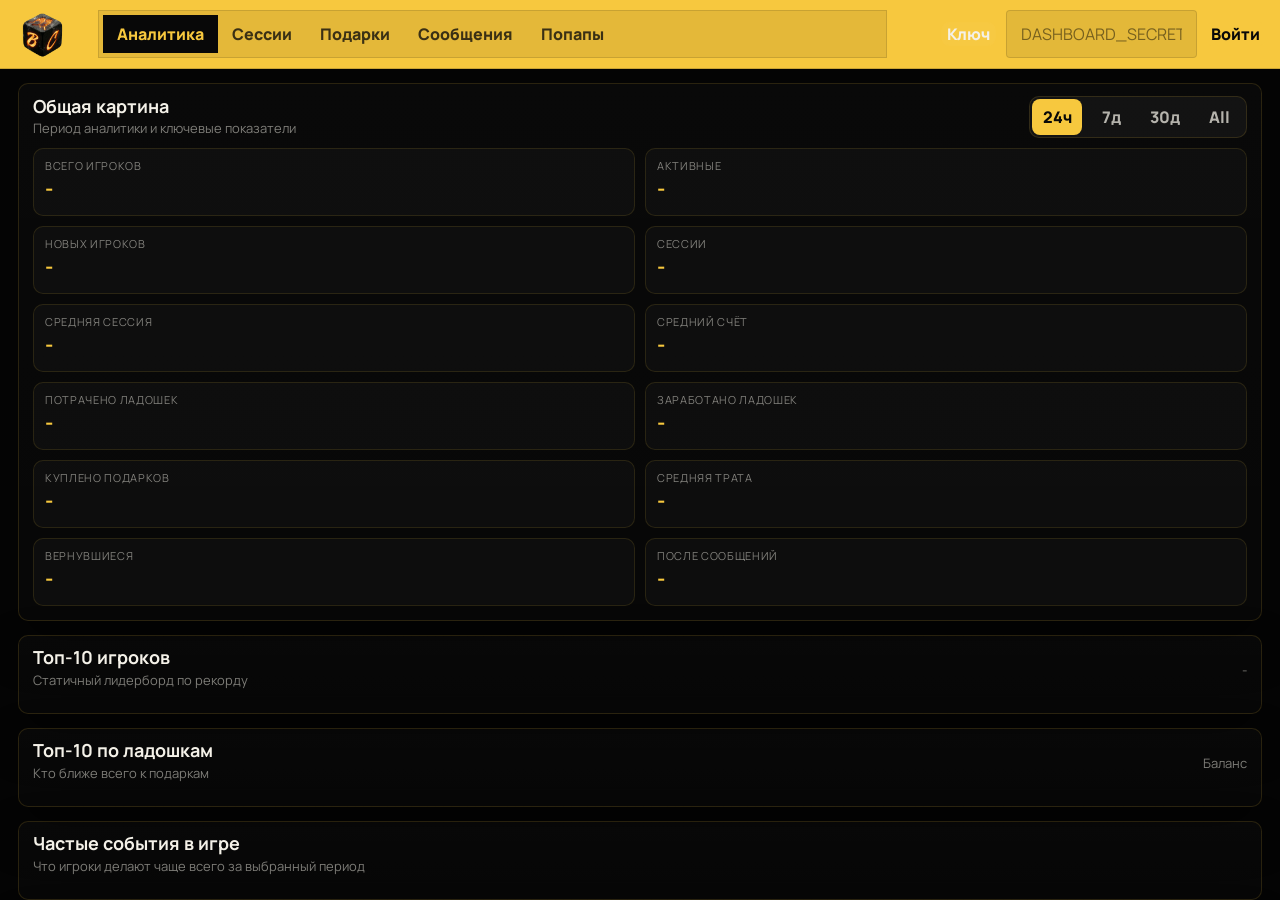
==== dashboard.html @ a7dade4a "Fix dashboard analytics counts and add scheduled broadcasts" ====
<!doctype html>
<html lang="ru">
  <head>
    <meta charset="UTF-8" />
    <meta name="viewport" content="width=device-width, initial-scale=1.0" />
    <title>Все Свои: Dashboard</title>
    <link rel="preconnect" href="https://fonts.googleapis.com" />
    <link rel="preconnect" href="https://fonts.gstatic.com" crossorigin />
    <link
      href="https://fonts.googleapis.com/css2?family=Cinzel:wght@600;700&family=Manrope:wght@500;700;800&display=swap"
      rel="stylesheet"
    />
    <link rel="stylesheet" href="./dashboard.css" />
  </head>
  <body>
    <main class="dashboard-shell">
      <header class="dashboard-header">
        <div class="dashboard-brand">
          <img src="./assets/logovs3inrowweb.png" alt="Все Свои: 3 в ряд" class="dashboard-brand-logo" />
        </div>

        <nav class="dashboard-tabs" aria-label="Вкладки дэшборда">
          <button id="tab-analytics" class="dashboard-tab is-active" type="button">Аналитика</button>
          <button id="tab-sessions" class="dashboard-tab" type="button">Сессии</button>
          <button id="tab-gifts" class="dashboard-tab" type="button">Подарки</button>
          <button id="tab-messages" class="dashboard-tab" type="button">Сообщения</button>
          <button id="tab-promos" class="dashboard-tab" type="button">Попапы</button>
        </nav>

        <div class="dashboard-header-tools">
          <span id="dashboard-loading" class="dashboard-loading" aria-hidden="true"></span>
          <p id="dashboard-status" class="dashboard-status" aria-live="polite"></p>
          <div id="auth-panel" class="auth-panel is-collapsed">
            <button id="toggle-secret" class="dashboard-ghost-btn dashboard-secret-toggle" type="button">Ключ</button>
            <div class="auth-row">
              <input id="dashboard-secret" type="password" placeholder="DASHBOARD_SECRET" />
              <button id="connect-dashboard" type="button">Войти</button>
            </div>
          </div>
        </div>
      </header>

      <section id="analytics-panel" class="dashboard-panel is-active">
        <div class="analytics-top-grid">
          <article class="panel-card analytics-overview-card">
            <div class="panel-head panel-head-stack">
              <div>
                <h2>Общая картина</h2>
                <span class="panel-note">Период аналитики и ключевые показатели</span>
              </div>
              <div class="period-switch" role="tablist" aria-label="Период аналитики">
                <button class="period-btn is-active" type="button" data-period="24h">24ч</button>
                <button class="period-btn" type="button" data-period="7d">7д</button>
                <button class="period-btn" type="button" data-period="30d">30д</button>
                <button class="period-btn" type="button" data-period="all">All</button>
              </div>
            </div>
            <section class="metrics-grid metrics-grid-compact">
              <article class="metric-card"><span class="metric-label">Всего игроков</span><strong id="metric-total-players" class="metric-value">-</strong></article>
              <article class="metric-card"><span class="metric-label">Активные</span><strong id="metric-active-players" class="metric-value">-</strong></article>
              <article class="metric-card"><span class="metric-label">Новых игроков</span><strong id="metric-new-players" class="metric-value">-</strong></article>
              <article class="metric-card"><span class="metric-label">Сессии</span><strong id="metric-sessions" class="metric-value">-</strong></article>
              <article class="metric-card"><span class="metric-label">Средняя сессия</span><strong id="metric-avg-duration" class="metric-value">-</strong></article>
              <article class="metric-card"><span class="metric-label">Средний счёт</span><strong id="metric-avg-score" class="metric-value">-</strong></article>
              <article class="metric-card"><span class="metric-label">Потрачено ладошек</span><strong id="metric-claps-spent" class="metric-value">-</strong></article>
              <article class="metric-card"><span class="metric-label">Заработано ладошек</span><strong id="metric-claps-earned" class="metric-value">-</strong></article>
              <article class="metric-card"><span class="metric-label">Куплено подарков</span><strong id="metric-gifts-purchased" class="metric-value">-</strong></article>
              <article class="metric-card"><span class="metric-label">Средняя трата</span><strong id="metric-avg-spend" class="metric-value">-</strong></article>
              <article class="metric-card"><span class="metric-label">Вернувшиеся</span><strong id="metric-returning-players" class="metric-value">-</strong></article>
              <article class="metric-card"><span class="metric-label">После сообщений</span><strong id="metric-message-retention" class="metric-value">-</strong></article>
            </section>
          </article>

          <article class="panel-card analytics-top-players-card">
            <div class="panel-head panel-head-stack">
              <div>
                <h2>Топ-10 игроков</h2>
                <span class="panel-note">Статичный лидерборд по рекорду</span>
              </div>
              <span id="dashboard-updated-at" class="panel-note">-</span>
            </div>
            <div id="top-players-list" class="rank-list"></div>
          </article>

          <article class="panel-card analytics-top-claps-card">
            <div class="panel-head panel-head-stack">
              <div>
                <h2>Топ-10 по ладошкам</h2>
                <span class="panel-note">Кто ближе всего к подаркам</span>
              </div>
              <span class="panel-note">Баланс</span>
            </div>
            <div id="top-claps-list" class="rank-list"></div>
          </article>
        </div>

        <div class="analytics-bottom-grid">
          <article class="panel-card frequent-events-card">
            <div class="panel-head">
              <div>
                <h2>Частые события в игре</h2>
                <span class="panel-note">Что игроки делают чаще всего за выбранный период</span>
              </div>
            </div>
            <div id="message-impact-list" class="events-mini-grid"></div>
          </article>

          <article class="panel-card behavior-card">
            <div class="panel-head">
              <div>
                <h2>Поведение игроков</h2>
                <span class="panel-note">Ключевые паттерны внутри выбранного периода</span>
              </div>
            </div>
            <section class="metrics-grid metrics-grid-compact">
              <article class="metric-card"><span class="metric-label">Пик входа</span><strong id="metric-peak-hour" class="metric-value">-</strong></article>
              <article class="metric-card"><span class="metric-label">Сессий на игрока</span><strong id="metric-sessions-per-player" class="metric-value">-</strong></article>
              <article class="metric-card"><span class="metric-label">Таймауты</span><strong id="metric-timeout-share" class="metric-value">-</strong></article>
              <article class="metric-card"><span class="metric-label">Выходы через меню</span><strong id="metric-menu-exit-share" class="metric-value">-</strong></article>
            </section>
          </article>
        </div>
      </section>

      <section id="sessions-panel" class="dashboard-panel">
        <article class="panel-card panel-card-tall">
          <div class="panel-head">
            <div>
              <h2>Все сессии</h2>
              <span class="panel-note">Полная история с прокруткой до самых ранних сессий</span>
            </div>
            <div class="sessions-toolbar">
              <input id="sessions-search" type="search" placeholder="Поиск по игроку или @нику" />
            </div>
          </div>
          <div class="table-wrap table-wrap-tall">
            <table class="dashboard-table sessions-table">
              <thead>
                <tr>
                  <th>Игрок</th>
                  <th>ID</th>
                  <th>Начало</th>
                  <th>Длительность</th>
                  <th>Счёт</th>
                  <th><button id="sessions-claps-toggle" class="table-head-toggle" type="button">Ладошки ↑</button></th>
                  <th>Ходы</th>
                  <th>Финиш</th>
                </tr>
              </thead>
              <tbody id="recent-sessions-body"></tbody>
            </table>
          </div>
        </article>
      </section>

      <section id="gifts-panel" class="dashboard-panel gifts-panel">
        <article class="panel-card panel-card-tall">
          <div class="panel-head">
            <div>
              <h2>Покупки подарков</h2>
              <span class="panel-note">Коды, даты покупки и статусы выдачи</span>
            </div>
          </div>
          <div class="gifts-toolbar">
            <input id="gift-search" type="search" placeholder="Поиск по игроку или коду" />
            <select id="gift-filter-item">
              <option value="">Все подарки</option>
              <option value="hookah">hookah</option>
              <option value="tea">tea</option>
              <option value="mundshtuk">mundshtuk</option>
              <option value="tshirt">tshirt</option>
            </select>
            <select id="gift-filter-status">
              <option value="">Все статусы</option>
              <option value="pending">Не выдан</option>
              <option value="issued">Выдан</option>
            </select>
          </div>
          <div class="table-wrap table-wrap-tall">
            <table class="dashboard-table">
              <thead>
                <tr>
                  <th>Игрок</th>
                  <th>Подарок</th>
                  <th>Код</th>
                  <th>Покупка</th>
                  <th>Статус</th>
                  <th></th>
                  <th></th>
                </tr>
              </thead>
              <tbody id="gift-purchases-body"></tbody>
            </table>
          </div>
        </article>
      </section>

      <section id="messages-panel" class="dashboard-panel messages-panel">
        <div class="messages-grid">
          <article class="panel-card">
            <div class="panel-head">
              <div>
                <h2>Отправка сообщения</h2>
                <span class="panel-note">Сообщение всем игрокам, у которых включены уведомления</span>
              </div>
            </div>
            <div class="messages-card-body">
              <div class="message-toolbar" aria-label="Форматирование текста">
                <button type="button" class="format-btn" data-format="bold"><strong>B</strong></button>
                <button type="button" class="format-btn" data-format="italic"><em>I</em></button>
                <button type="button" class="format-btn" data-format="underline"><span class="format-underline">U</span></button>
                <button type="button" class="format-btn" data-format="spoiler"><span class="format-spoiler">Скрытый</span></button>
                <button type="button" class="format-btn" data-format="quote">Цитата</button>
              </div>
              <label class="promo-field">
                <span>Текст сообщения</span>
                <textarea id="broadcast-text" rows="8" maxlength="1000" placeholder="Введите текст массового сообщения."></textarea>
              </label>
              <div class="message-bonus-grid">
                <label class="promo-field">
                  <span>Кол-во ладошек</span>
                  <input id="broadcast-bonus-claps" type="number" min="0" max="100000" step="1" placeholder="0" />
                </label>
                <label class="promo-field">
                  <span>На какое время</span>
                  <input id="broadcast-bonus-hours" type="number" min="0" max="720" step="1" placeholder="Часы" />
                </label>
              </div>
              <div class="message-schedule-toolbar">
                <button id="broadcast-schedule-toggle" type="button" class="dashboard-ghost-btn">Отправить отложенное сообщение</button>
              </div>
              <div id="broadcast-schedule-fields" class="message-schedule-grid is-hidden">
                <label class="promo-field">
                  <span>Дата и время отправки</span>
                  <input id="broadcast-scheduled-for" type="datetime-local" />
                </label>
                <label class="promo-field">
                  <span>Режим</span>
                  <input id="broadcast-scheduled-note" type="text" value="Сообщение уйдёт автоматически в указанное время" disabled />
                </label>
              </div>
              <div class="messages-actions">
                <button id="broadcast-dry-run" type="button" class="dashboard-ghost-btn">Проверить аудиторию</button>
                <button id="broadcast-send" type="button">Отправить всем</button>
                <button id="broadcast-schedule-send" type="button" class="dashboard-ghost-btn is-hidden">Запланировать</button>
              </div>
              <div id="broadcast-result" class="messages-result empty-state">Пока ничего не отправляли.</div>
            </div>
          </article>

          <article class="panel-card panel-card-tall">
            <div class="panel-head">
              <div>
                <h2>История сообщений</h2>
                <span class="panel-note">Доставка и возвраты после каждой рассылки</span>
              </div>
            </div>
            <div class="table-wrap table-wrap-tall">
              <table class="dashboard-table">
                <thead>
                  <tr>
                    <th>Дата</th>
                    <th>Сообщение</th>
                    <th>Статус</th>
                    <th>Отправлено</th>
                    <th>Ошибки</th>
                    <th>Вернулись</th>
                    <th>Retention</th>
                  </tr>
                </thead>
                <tbody id="broadcast-history-body"></tbody>
              </table>
            </div>
          </article>

          <article class="panel-card panel-card-tall">
            <div class="panel-head">
              <div>
                <h2>Входящие сообщения</h2>
                <span class="panel-note">Обратная связь игроков из приложения</span>
              </div>
            </div>
            <div class="table-wrap table-wrap-tall">
              <table class="dashboard-table">
                <thead>
                  <tr>
                    <th>Дата</th>
                    <th>Игрок</th>
                    <th>Сообщение</th>
                    <th></th>
                  </tr>
                </thead>
                <tbody id="feedback-history-body"></tbody>
              </table>
            </div>
          </article>
        </div>
      </section>

      <section id="promos-panel" class="dashboard-panel promos-panel">
        <div class="promo-subtabs">
          <button id="promo-subtab-editor" class="promo-subtab is-active" type="button">Редактор</button>
          <button id="promo-subtab-archive" class="promo-subtab" type="button">Архив и аналитика</button>
        </div>
        <section class="promo-grid">
          <article class="panel-card promo-editor-card">
            <div class="panel-head">
              <h2>Редактор попапа</h2>
              <span id="promo-editor-note" class="panel-note">Новый попап</span>
            </div>
            <div class="promo-editor-scroll">
              <div class="promo-form-grid">
                <label class="promo-field">
                  <span>Заголовок</span>
                  <input id="promo-title-input" type="text" maxlength="80" placeholder="Например: Ночной ивент в Своих" />
                </label>
                <label class="promo-field">
                  <span>Описание</span>
                  <textarea id="promo-body-input" rows="4" maxlength="280" placeholder="Короткий анонс события или предложения."></textarea>
                </label>
                <label class="promo-field">
                  <span>Изображение</span>
                  <input id="promo-image-file-input" type="file" accept="image/png,image/jpeg,image/webp" />
                </label>
                <label class="promo-field">
                  <span>Загруженный URL</span>
                  <input id="promo-image-input" type="url" placeholder="URL появится после upload" readonly />
                </label>
                <label class="promo-field">
                  <span>Левая кнопка</span>
                  <input id="promo-secondary-label-input" type="text" maxlength="24" placeholder="Уже" />
                </label>
                <label class="promo-field">
                  <span>Правая кнопка</span>
                  <input id="promo-primary-label-input" type="text" maxlength="24" placeholder="Перейти" />
                </label>
                <label class="promo-field promo-field-full">
                  <span>Ссылка перехода</span>
                  <input id="promo-primary-url-input" type="url" placeholder="https://..." />
                </label>
                <label class="promo-field">
                  <span>Активен до</span>
                  <input id="promo-active-until-input" type="datetime-local" />
                </label>
              </div>
              <div class="promo-actions">
                <button id="promo-save-draft" type="button" class="dashboard-ghost-btn">Сохранить черновик</button>
                <button id="promo-publish" type="button">Запустить попап</button>
                <button id="promo-reset" type="button" class="dashboard-ghost-btn">Сбросить</button>
              </div>
            </div>
          </article>

          <article class="panel-card promo-preview-card">
            <div class="panel-head">
              <h2>Превью</h2>
              <span class="panel-note">Как это увидит игрок</span>
            </div>
            <div class="promo-preview-scroll">
              <div class="promo-preview-shell">
                <div class="promo-preview-card-ui">
                  <div class="promo-preview-media">
                    <img id="promo-preview-image" alt="Preview" />
                    <div id="promo-preview-placeholder" class="promo-preview-placeholder">4:5</div>
                  </div>
                  <h3 id="promo-preview-title"></h3>
                  <p id="promo-preview-body"></p>
                  <div class="promo-preview-actions">
                    <button id="promo-preview-secondary" type="button" class="promo-preview-secondary">Уже</button>
                    <button id="promo-preview-primary" type="button" class="promo-preview-primary">Перейти</button>
                  </div>
                </div>
              </div>
            </div>
          </article>

          <article class="panel-card promo-list-card">
            <div class="panel-head">
              <div>
                <h2>Архив и аналитика</h2>
                <span class="panel-note">Просмотры, закрытия, переходы и CTR</span>
              </div>
            </div>
            <div id="promo-list" class="promo-list"></div>
          </article>
        </section>
      </section>
    </main>

    <script>
      window.__SUPABASE_URL__ = window.__SUPABASE_URL__ || 'https://tnngitplssufqeqpxuib.supabase.co';
    </script>
    <script src="./dashboard.js"></script>
  </body>
</html>
---- dashboard.css ----
:root {
  --bg: #050505;
  --surface: #0a0a0a;
  --surface-soft: #101010;
  --surface-elevated: #141414;
  --line: rgba(247, 200, 62, 0.26);
  --line-strong: rgba(247, 200, 62, 0.58);
  --text: #f4f1e8;
  --text-soft: rgba(244, 241, 232, 0.72);
  --text-dim: rgba(244, 241, 232, 0.5);
  --accent: #f7c83e;
  --danger: #ff7d7d;
  --success: #94dd8f;
  --shadow: 0 22px 48px rgba(0, 0, 0, 0.38);
  --radius-xl: 10px;
  --radius-lg: 10px;
  --radius-md: 8px;
  --radius-sm: 4px;
}

* {
  box-sizing: border-box;
}

html,
body {
  margin: 0;
  min-height: 100%;
  background: var(--bg);
  color: var(--text);
  font-family: 'Manrope', sans-serif;
}

body {
  overflow: hidden;
}

button,
input,
textarea,
select {
  font: inherit;
}

button {
  cursor: pointer;
  border: 0;
  border-radius: var(--radius-md);
  background: var(--accent);
  color: #080808;
  font-weight: 800;
  transition: transform 0.18s ease, background-color 0.18s ease, box-shadow 0.18s ease;
}

button:hover {
  transform: translateY(-1px);
}

button:focus,
input:focus,
textarea:focus,
select:focus {
  outline: none;
}

button:focus-visible,
input:focus-visible,
textarea:focus-visible,
select:focus-visible {
  box-shadow: 0 0 0 3px rgba(247, 200, 62, 0.18);
}

button:disabled {
  opacity: 0.5;
  cursor: default;
  transform: none;
}

input,
textarea,
select {
  width: 100%;
  border: 1px solid rgba(255, 255, 255, 0.08);
  border-radius: var(--radius-sm);
  padding: 12px 14px;
  background: rgba(255, 255, 255, 0.03);
  color: var(--text);
  outline: none;
}

input:focus,
textarea:focus,
select:focus {
  border-color: rgba(247, 200, 62, 0.45);
  box-shadow: 0 0 0 3px rgba(247, 200, 62, 0.08);
}

textarea {
  resize: vertical;
  min-height: 120px;
}

.dashboard-shell {
  min-height: 100vh;
  height: 100vh;
  display: flex;
  flex-direction: column;
  background: var(--bg);
}

.dashboard-header {
  display: grid;
  grid-template-columns: 72px 1fr auto;
  align-items: center;
  gap: 12px;
  padding: 6px 14px;
  background: var(--accent);
  border-bottom: 1px solid rgba(0, 0, 0, 0.18);
  color: #0a0a0a;
}

.dashboard-brand {
  display: flex;
  align-items: center;
  min-width: 0;
}

.dashboard-brand-logo {
  display: block;
  width: min(100%, 56px);
  height: auto;
  object-fit: contain;
}

.dashboard-tabs {
  display: flex;
  align-items: center;
  justify-content: flex-start;
  gap: 0;
  min-width: 0;
  padding: 4px;
  background: rgba(0, 0, 0, 0.08);
  border: 1px solid rgba(0, 0, 0, 0.12);
}

.dashboard-tab {
  padding: 8px 14px;
  border-radius: 0;
  background: transparent;
  color: rgba(10, 10, 10, 0.78);
  font-weight: 800;
  white-space: nowrap;
  box-shadow: none;
}

.dashboard-tab.is-active {
  background: #080808;
  color: var(--accent);
  box-shadow: none;
}

.dashboard-header-tools {
  display: flex;
  align-items: center;
  justify-content: flex-end;
  gap: 12px;
}

.dashboard-status {
  min-height: 18px;
  margin: 0;
  color: rgba(10, 10, 10, 0.74);
  font-size: 12px;
}

.dashboard-loading {
  width: 18px;
  height: 18px;
  border: 2px solid rgba(0, 0, 0, 0.15);
  border-top-color: #080808;
  border-radius: 999px;
  opacity: 0;
  transition: opacity 0.18s ease;
  animation: dashboard-spin 0.8s linear infinite;
}

.dashboard-loading.is-active {
  opacity: 1;
}

@keyframes dashboard-spin {
  to {
    transform: rotate(360deg);
  }
}

.auth-panel {
  display: flex;
  align-items: center;
  gap: 10px;
}

.dashboard-secret-toggle,
.dashboard-ghost-btn {
  background: transparent;
  color: inherit;
  box-shadow: inset 0 0 0 1px rgba(0, 0, 0, 0.16);
}

.dashboard-ghost-btn {
  color: var(--text);
  background: rgba(255, 255, 255, 0.02);
  box-shadow: inset 0 0 0 1px rgba(247, 200, 62, 0.14);
}

.dashboard-ghost-btn:hover {
  background: rgba(255, 255, 255, 0.05);
}

.auth-row {
  display: flex;
  align-items: center;
  gap: 8px;
  width: min(260px, 22vw);
  overflow: hidden;
  transition: width 0.24s ease, opacity 0.18s ease;
}

.auth-row input {
  min-width: 0;
  background: rgba(0, 0, 0, 0.08);
  border-color: rgba(0, 0, 0, 0.12);
  color: #080808;
}

.auth-row input::placeholder {
  color: rgba(0, 0, 0, 0.48);
}

.auth-panel.is-collapsed .auth-row {
  width: 0;
  opacity: 0;
  pointer-events: none;
}

.dashboard-panel {
  display: none;
  flex: 1;
  min-height: 0;
  overflow: auto;
  padding: 14px 18px 18px;
}

#analytics-panel.dashboard-panel.is-active {
  display: flex;
  flex-direction: column;
  gap: 14px;
}

.dashboard-panel.is-active {
  display: block;
}

.is-hidden {
  display: none !important;
}

.panel-card {
  display: flex;
  flex-direction: column;
  min-height: 0;
  border-radius: var(--radius-lg);
  background: linear-gradient(180deg, rgba(255,255,255,0.02), rgba(255,255,255,0.012));
  border: 1px solid rgba(247, 200, 62, 0.14);
  box-shadow: var(--shadow);
  overflow: hidden;
}

.panel-card-tall {
  height: 100%;
}

.panel-head {
  display: flex;
  align-items: flex-start;
  justify-content: space-between;
  gap: 14px;
  padding: 12px 14px 10px;
}

.panel-head-stack {
  align-items: center;
}

.panel-head h2 {
  margin: 0;
  font-size: 18px;
  line-height: 1.05;
}

.panel-note {
  display: block;
  margin-top: 4px;
  color: var(--text-dim);
  font-size: 13px;
}

.analytics-top-grid {
  display: grid;
  grid-template-columns: minmax(0, 1.15fr) minmax(320px, 0.75fr) minmax(320px, 0.75fr);
  gap: 14px;
  margin-bottom: 0;
  align-items: stretch;
}

.analytics-bottom-grid {
  display: grid;
  grid-template-columns: minmax(0, 1fr) minmax(0, 1fr);
  gap: 14px;
  min-height: 280px;
  height: 100%;
}

.events-mini-grid {
  display: grid;
  grid-template-columns: repeat(4, minmax(0, 1fr));
  gap: 8px;
  padding: 0 14px 14px;
  align-content: start;
}

.analytics-overview-card,
.analytics-top-players-card,
.behavior-card,
.messages-impact-card,
.messages-panel .panel-card,
.gifts-panel .panel-card {
  min-height: 0;
}

.analytics-overview-card,
.analytics-top-players-card,
.analytics-top-claps-card {
  height: 100%;
}

.period-switch {
  display: inline-flex;
  gap: 4px;
  padding: 3px;
  border-radius: var(--radius-lg);
  background: rgba(255,255,255,0.04);
  box-shadow: inset 0 0 0 1px rgba(247, 200, 62, 0.14);
}

.period-btn {
  min-width: 50px;
  padding: 7px 10px;
  border-radius: var(--radius-md);
  background: transparent;
  color: var(--text-soft);
  box-shadow: none;
}

.period-btn.is-active {
  background: var(--accent);
  color: #080808;
}

.metrics-grid {
  display: grid;
  gap: 10px;
  padding: 0 14px 14px;
}

.metrics-grid-compact {
  grid-template-columns: repeat(2, minmax(0, 1fr));
}

.metric-card {
  min-height: 68px;
  padding: 10px 12px;
  border-radius: var(--radius-lg);
  background: rgba(255,255,255,0.022);
  box-shadow: inset 0 0 0 1px rgba(247, 200, 62, 0.12);
}

.metric-label {
  display: block;
  margin-bottom: 6px;
  color: var(--text-dim);
  font-size: 11px;
  text-transform: uppercase;
  letter-spacing: 0.06em;
}

.metric-value {
  display: block;
  font-size: clamp(20px, 1.3vw, 28px);
  font-weight: 800;
  line-height: 1;
  color: var(--accent);
}

.rank-list {
  display: grid;
  gap: 6px;
  padding: 0 14px 14px;
  height: 100%;
  align-content: start;
}

.rank-row {
  display: grid;
  grid-template-columns: 52px minmax(0, 1fr) minmax(90px, auto) minmax(72px, auto);
  align-items: center;
  gap: 20px;
  padding: 10px 12px;
  border-radius: var(--radius-lg);
  background: rgba(255,255,255,0.02);
  box-shadow: inset 0 0 0 1px rgba(247, 200, 62, 0.1);
}

.rank-index {
  color: var(--accent);
  font-weight: 800;
  font-size: 16px;
}

.rank-player,
.rank-score,
.rank-claps {
  white-space: nowrap;
  overflow: hidden;
  text-overflow: ellipsis;
}

.rank-player {
  color: var(--text);
  font-weight: 700;
}

.rank-score,
.rank-claps {
  color: var(--text-soft);
  text-align: right;
}

.broadcast-list,
.promo-list {
  display: grid;
  gap: 10px;
  align-content: start;
  min-height: 0;
}

.event-mini-card {
  display: grid;
  gap: 6px;
  min-height: 62px;
  padding: 9px 10px;
  border-radius: var(--radius-lg);
  background: rgba(255,255,255,0.02);
  box-shadow: inset 0 0 0 1px rgba(247, 200, 62, 0.1);
}

.event-mini-top {
  display: flex;
  align-items: flex-start;
  justify-content: space-between;
  gap: 10px;
}

.event-mini-title {
  margin: 0;
  color: var(--text);
  font-size: 12px;
  font-weight: 800;
  line-height: 1.1;
}

.event-mini-count {
  color: var(--accent);
  font-size: 16px;
  font-weight: 800;
  line-height: 1;
  white-space: nowrap;
}

.event-mini-meta {
  display: flex;
  align-items: center;
  justify-content: space-between;
  gap: 10px;
  color: var(--text-dim);
  font-size: 10px;
}

.sessions-toolbar {
  width: min(280px, 28vw);
}

.sessions-toolbar input {
  min-height: 38px;
}

.event-mini-rank {
  color: var(--accent);
  font-weight: 800;
}

.broadcast-item,
.promo-item {
  border-radius: var(--radius-lg);
  background: rgba(255,255,255,0.02);
  box-shadow: inset 0 0 0 1px rgba(247, 200, 62, 0.1);
}

.event-legend-row {
  display: grid;
  grid-template-columns: 14px minmax(0, 1fr) auto;
  gap: 12px;
  align-items: center;
  padding: 10px 12px;
}

.event-legend-row:hover {
  background: rgba(255,255,255,0.04);
}

.event-swatch {
  width: 12px;
  height: 12px;
  border-radius: 999px;
}

.event-meta {
  display: flex;
  flex-direction: column;
  gap: 2px;
  min-width: 0;
}

.event-name {
  color: var(--text);
  font-weight: 700;
  white-space: nowrap;
  overflow: hidden;
  text-overflow: ellipsis;
}

.event-share {
  color: var(--text-dim);
  font-size: 12px;
}

.event-count {
  color: var(--accent);
  font-weight: 800;
}

.broadcast-list {
  padding: 0 14px 14px;
  overflow: auto;
}

.broadcast-item {
  padding: 12px 14px;
}

.broadcast-item-top {
  display: flex;
  align-items: center;
  justify-content: space-between;
  gap: 12px;
  margin-bottom: 8px;
}

.broadcast-date {
  color: var(--text-dim);
  font-size: 12px;
}

.broadcast-rate {
  color: var(--accent);
  font-weight: 800;
}

.broadcast-text {
  color: var(--text);
  font-weight: 700;
  line-height: 1.4;
  margin-bottom: 10px;
}

.broadcast-stats {
  display: flex;
  flex-wrap: wrap;
  gap: 10px;
  color: var(--text-soft);
  font-size: 13px;
}

.messages-grid,
.promo-grid {
  display: grid;
  grid-template-columns: minmax(300px, 0.78fr) minmax(360px, 1fr) minmax(360px, 1fr);
  gap: 14px;
  height: 100%;
  min-height: 0;
}

.messages-grid .panel-card-tall,
.gifts-panel .panel-card,
.promos-panel .promo-grid,
.promos-panel .panel-card,
.sessions-panel .panel-card {
  min-height: 0;
}

.messages-card-body,
.promo-editor-scroll,
.promo-preview-scroll {
  padding: 0 14px 14px;
}

.promo-field {
  display: grid;
  gap: 8px;
}

.promo-field span {
  color: var(--text-soft);
  font-size: 13px;
  font-weight: 700;
}

.message-toolbar {
  display: flex;
  flex-wrap: wrap;
  gap: 8px;
  margin-bottom: 12px;
}

.format-btn {
  min-width: 42px;
  padding: 10px 12px;
}

.format-underline {
  text-decoration: underline;
}

.format-spoiler {
  padding: 1px 6px;
  background: rgba(255, 255, 255, 0.16);
}

.message-bonus-grid {
  display: grid;
  grid-template-columns: repeat(2, minmax(0, 1fr));
  gap: 10px;
  margin-top: 12px;
}

.message-schedule-toolbar {
  margin-top: 12px;
}

.message-schedule-grid {
  display: grid;
  grid-template-columns: repeat(2, minmax(0, 1fr));
  gap: 10px;
  margin-top: 12px;
}

.messages-actions,
.promo-actions {
  display: flex;
  flex-wrap: wrap;
  gap: 8px;
  margin-top: 12px;
}

.messages-result {
  margin-top: 14px;
}

.messages-result.is-error {
  color: var(--danger);
}

.feedback-cell-text {
  max-width: 520px;
  white-space: pre-wrap;
  word-break: break-word;
  line-height: 1.35;
}

.feedback-delete-btn {
  width: 34px;
  height: 34px;
  min-width: 34px;
  padding: 0;
  display: inline-grid;
  place-items: center;
  justify-self: end;
}

.feedback-delete-btn::before {
  content: "";
  width: 14px;
  height: 14px;
  display: block;
  background-repeat: no-repeat;
  background-position: center;
  background-size: contain;
  background-image: url("data:image/svg+xml,%3Csvg xmlns='http://www.w3.org/2000/svg' viewBox='0 0 24 24' fill='none'%3E%3Cpath d='M8 4h8l1 2h4v2H3V6h4l1-2Zm1 6h2v8H9v-8Zm4 0h2v8h-2v-8ZM6 8h12l-1 11a2 2 0 0 1-2 2H9a2 2 0 0 1-2-2L6 8Z' fill='%23ff8e8e'/%3E%3C/svg%3E");
}

.table-wrap {
  overflow: auto;
  padding: 0 14px 14px;
}

.table-wrap-tall {
  height: 100%;
  min-height: 0;
}

.dashboard-table {
  width: 100%;
  border-collapse: collapse;
  font-size: 14px;
}

.dashboard-table thead th {
  position: sticky;
  top: 0;
  background: #0a0a0a;
  z-index: 2;
  text-align: left;
  padding: 12px 12px;
  color: var(--text-dim);
  font-size: 12px;
  text-transform: uppercase;
  letter-spacing: 0.06em;
  border-bottom: 1px solid rgba(247,200,62,0.14);
}

.table-head-toggle {
  display: inline-flex;
  align-items: center;
  justify-content: flex-start;
  padding: 0;
  background: transparent;
  color: inherit;
  font-size: 12px;
  font-weight: 800;
  text-transform: uppercase;
  letter-spacing: 0.06em;
  box-shadow: none;
}

.table-head-toggle:hover {
  transform: none;
  color: var(--accent);
}

.dashboard-table tbody td {
  padding: 13px 12px;
  border-bottom: 1px solid rgba(255,255,255,0.05);
  color: var(--text);
  vertical-align: top;
}

.status-pill {
  display: inline-flex;
  align-items: center;
  justify-content: center;
  min-width: 88px;
  padding: 6px 10px;
  border-radius: var(--radius-md);
  font-size: 12px;
  font-weight: 800;
}

.status-pill.pending {
  background: rgba(247, 200, 62, 0.16);
  color: var(--accent);
}

.status-pill.issued {
  background: rgba(148, 221, 143, 0.14);
  color: var(--success);
}

.gifts-toolbar {
  display: grid;
  grid-template-columns: minmax(260px, 1.2fr) 180px 170px;
  gap: 10px;
  padding: 0 14px 12px;
}

.empty-state {
  color: var(--text-dim);
}

.promo-subtabs {
  display: inline-flex;
  gap: 0;
  margin-bottom: 14px;
  padding: 3px;
  border-radius: var(--radius-lg);
  background: rgba(255,255,255,0.028);
  box-shadow: inset 0 0 0 1px rgba(247, 200, 62, 0.12);
}

.promo-subtab {
  padding: 10px 18px;
  border-radius: var(--radius-md);
  background: transparent;
  color: var(--text-soft);
  box-shadow: none;
}

.promo-subtab.is-active {
  background: var(--accent);
  color: #080808;
  box-shadow: 0 8px 20px rgba(247, 200, 62, 0.14);
}

.promo-grid {
  grid-template-columns: minmax(740px, 1.45fr) minmax(320px, 0.55fr);
  grid-template-rows: minmax(0, 1fr) minmax(0, 0.96fr);
  align-items: stretch;
}

.promo-grid.is-archive {
  grid-template-columns: minmax(980px, 1fr);
  grid-template-rows: 1fr;
  justify-content: start;
}

.promo-editor-card {
  grid-column: 1;
  grid-row: 1 / span 2;
}

.promo-preview-card {
  grid-column: 2;
  grid-row: 1 / span 2;
}

.promo-list-card {
  grid-column: 1 / -1;
  grid-row: auto;
}

.promo-grid.is-archive .promo-list-card {
  grid-column: 1;
  grid-row: 1;
  max-width: 1120px;
  width: 100%;
}

.promo-form-grid {
  display: grid;
  grid-template-columns: repeat(2, minmax(0, 1fr));
  gap: 14px;
}

.promo-field-full {
  grid-column: 1 / -1;
}

.promo-preview-shell {
  display: flex;
  justify-content: center;
  align-items: flex-start;
  min-height: 100%;
}

.promo-preview-card-ui {
  width: min(360px, 100%);
  border-radius: var(--radius-xl);
  padding: 14px;
  background: linear-gradient(180deg, rgba(255,255,255,0.03), rgba(255,255,255,0.018));
  box-shadow: inset 0 0 0 1px rgba(247,200,62,0.12);
}

.promo-preview-media {
  position: relative;
  aspect-ratio: 4 / 5;
  overflow: hidden;
  border-radius: var(--radius-lg);
  background: rgba(255,255,255,0.03);
  margin-bottom: 16px;
}

.promo-preview-media img,
.promo-item-thumb img {
  width: 100%;
  height: 100%;
  object-fit: cover;
}

.promo-preview-placeholder {
  position: absolute;
  inset: 0;
  display: grid;
  place-items: center;
  color: var(--text-dim);
  font-weight: 800;
}

.promo-preview-card-ui h3 {
  margin: 0 0 10px;
  font-size: 26px;
}

.promo-preview-card-ui p {
  margin: 0 0 16px;
  color: var(--text-soft);
  line-height: 1.45;
}

.promo-preview-actions {
  display: grid;
  grid-template-columns: 1fr 1fr;
  gap: 10px;
}

.promo-preview-secondary {
  background: transparent;
  color: var(--accent);
  box-shadow: inset 0 0 0 1px rgba(247, 200, 62, 0.34);
}

.promo-item {
  display: grid;
  grid-template-columns: 104px minmax(0, 1fr) auto;
  gap: 16px;
  padding: 16px;
}

.promo-item-thumb {
  width: 104px;
  aspect-ratio: 4 / 5;
  border-radius: var(--radius-lg);
  overflow: hidden;
  background: rgba(255,255,255,0.03);
}

.promo-item-title-row {
  display: flex;
  align-items: center;
  justify-content: space-between;
  gap: 10px;
  margin-bottom: 8px;
}

.promo-item-title {
  font-weight: 800;
  font-size: 18px;
  line-height: 1.2;
}

.promo-status-pill {
  white-space: nowrap;
  color: var(--accent);
  font-size: 12px;
  font-weight: 800;
}

.promo-item-body,
.promo-item-meta,
.promo-item-stats {
  color: var(--text-soft);
  font-size: 13px;
  line-height: 1.45;
}

.promo-item-stats {
  display: flex;
  flex-wrap: wrap;
  gap: 10px;
  margin-top: 10px;
}

.promo-item-actions {
  display: grid;
  gap: 10px;
  align-content: start;
}

.promo-item-actions button {
  min-width: 164px;
}

.promo-item-actions .dashboard-ghost-btn {
  background: rgba(255,255,255,0.015);
}

.dashboard-danger-btn {
  background: rgba(255, 112, 112, 0.08);
  color: #ff8e8e;
  box-shadow: inset 0 0 0 1px rgba(255, 125, 125, 0.22);
}

.dashboard-danger-btn:hover {
  background: rgba(255, 112, 112, 0.12);
}

.promo-editor-scroll,
.promo-preview-scroll,
.promo-list {
  min-height: 0;
  overflow: auto;
}

.sessions-table td:nth-child(2),
.sessions-table th:nth-child(2) {
  white-space: nowrap;
}

@media (max-width: 1480px) {
  .dashboard-header {
    grid-template-columns: 72px 1fr auto;
  }

  .analytics-top-grid,
  .analytics-bottom-grid,
  .messages-grid {
    grid-template-columns: 1fr;
    height: auto;
  }

  .promo-grid {
    grid-template-columns: 1fr;
    grid-template-rows: auto;
  }

  .promo-preview-card {
    grid-column: auto;
    grid-row: auto;
  }

  .promo-editor-card,
  .promo-preview-card,
  .promo-list-card {
    grid-column: auto;
    grid-row: auto;
  }

  .events-mini-grid {
    grid-template-columns: repeat(2, minmax(0, 1fr));
  }

  .message-schedule-grid {
    grid-template-columns: 1fr;
  }
}

@media (max-width: 1100px) {
  .events-mini-grid {
    grid-template-columns: 1fr;
  }
}

@media (max-width: 1100px) {
  body {
    overflow: auto;
  }

  .dashboard-shell {
    min-height: 100vh;
    height: auto;
  }

  .dashboard-header {
    grid-template-columns: 1fr;
    justify-items: stretch;
  }

  .dashboard-brand {
    justify-content: center;
  }

  .dashboard-tabs {
    justify-content: flex-start;
    overflow-x: auto;
    padding-bottom: 2px;
  }

  .dashboard-header-tools {
    justify-content: space-between;
  }

  .auth-row {
    width: min(100%, 380px);
  }

  .dashboard-panel {
    overflow: visible;
    padding: 18px;
  }

  .events-chart-layout,
  .gifts-toolbar,
  .promo-form-grid,
  .messages-grid {
    grid-template-columns: 1fr;
  }

  .promo-item {
    grid-template-columns: 92px minmax(0, 1fr);
  }

  .promo-item-actions {
    grid-column: 1 / -1;
    grid-template-columns: repeat(2, minmax(0, 1fr));
  }

  .metrics-grid-compact {
    grid-template-columns: 1fr;
  }
}
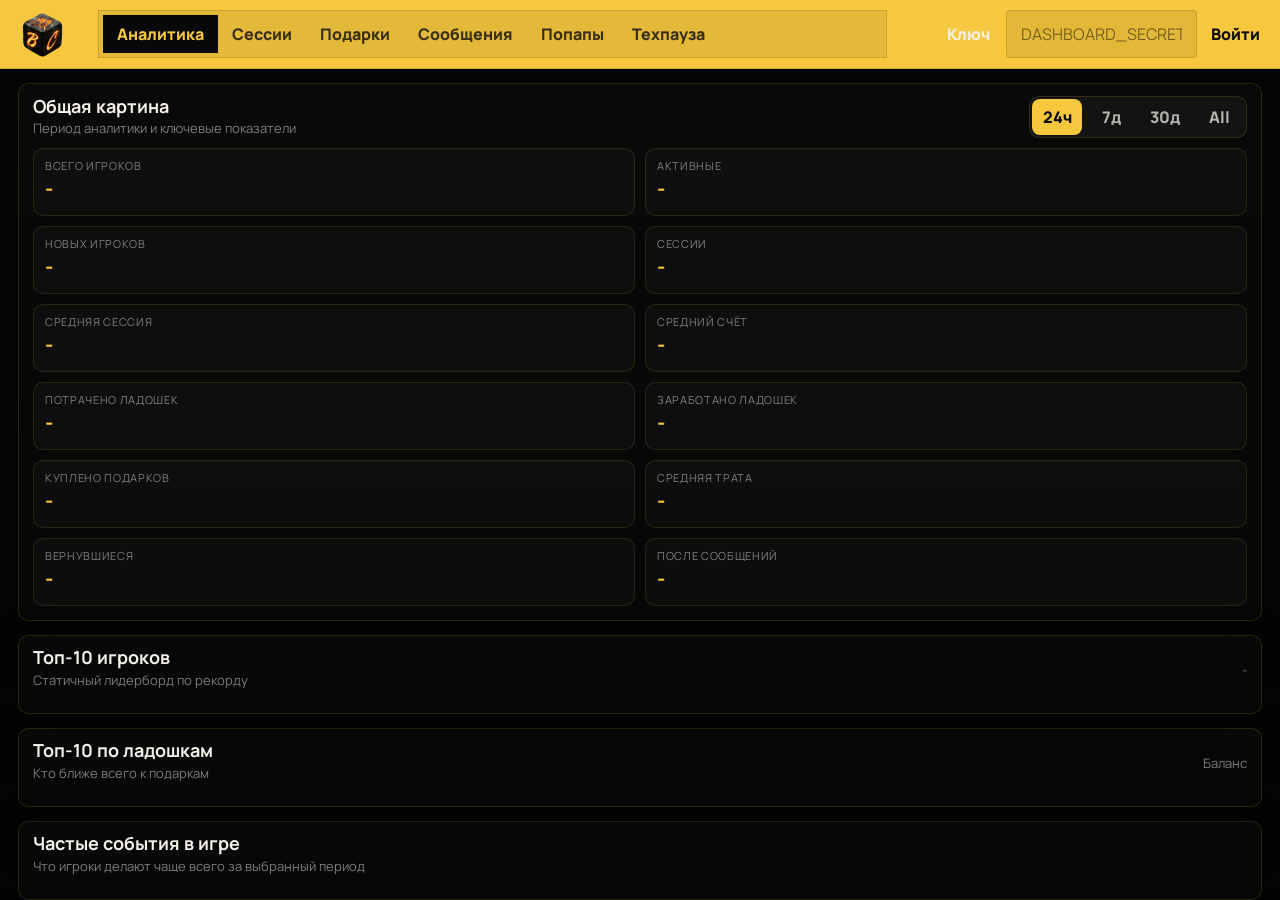
==== commit c7c89956: "Add dashboard-controlled maintenance mode" ====
--- a/dashboard.html
+++ b/dashboard.html
@@ -25,6 +25,7 @@
           <button id="tab-gifts" class="dashboard-tab" type="button">Подарки</button>
           <button id="tab-messages" class="dashboard-tab" type="button">Сообщения</button>
           <button id="tab-promos" class="dashboard-tab" type="button">Попапы</button>
+          <button id="tab-maintenance" class="dashboard-tab" type="button">Техпауза</button>
         </nav>
 
         <div class="dashboard-header-tools">
@@ -385,11 +386,103 @@
           </article>
         </section>
       </section>
+
+      <section id="maintenance-panel" class="dashboard-panel maintenance-panel">
+        <div class="maintenance-dashboard-grid">
+          <article class="panel-card maintenance-editor-card">
+            <div class="panel-head">
+              <div>
+                <h2>Техническая пауза</h2>
+                <span class="panel-note">Экран, который временно закрывает вход в игру</span>
+              </div>
+              <span id="maintenance-updated-at" class="panel-note">-</span>
+            </div>
+            <div class="maintenance-editor-scroll">
+              <label class="maintenance-toggle-row">
+                <input id="maintenance-enabled-input" type="checkbox" />
+                <span>
+                  <strong id="maintenance-state-label">Выключена</strong>
+                  <small>При включении игроки увидят заглушку вместо входа в игру.</small>
+                </span>
+              </label>
+
+              <div class="promo-form-grid maintenance-form-grid">
+                <label class="promo-field">
+                  <span>Заголовок</span>
+                  <input id="maintenance-title-input" type="text" maxlength="80" />
+                </label>
+                <label class="promo-field">
+                  <span>Текст под заголовком</span>
+                  <input id="maintenance-body-input" type="text" maxlength="160" />
+                </label>
+                <label class="promo-field promo-field-full">
+                  <span>Извинение</span>
+                  <input id="maintenance-note-input" type="text" maxlength="160" />
+                </label>
+                <label class="promo-field">
+                  <span>Кнопка повтора</span>
+                  <input id="maintenance-primary-label-input" type="text" maxlength="32" />
+                </label>
+                <label class="promo-field">
+                  <span>Кнопка брони</span>
+                  <input id="maintenance-secondary-label-input" type="text" maxlength="40" />
+                </label>
+                <label class="promo-field promo-field-full">
+                  <span>Ссылка брони</span>
+                  <input id="maintenance-secondary-url-input" type="url" />
+                </label>
+                <label class="promo-field promo-field-full">
+                  <span>Иконка</span>
+                  <input id="maintenance-image-url-input" type="text" />
+                </label>
+              </div>
+
+              <div class="runtime-actions">
+                <button id="maintenance-save" type="button">Сохранить</button>
+                <button id="maintenance-refresh" type="button" class="dashboard-ghost-btn">Обновить</button>
+              </div>
+              <p id="maintenance-status" class="maintenance-status empty-state">Конфиг ещё не загружен.</p>
+            </div>
+          </article>
+
+          <article class="panel-card maintenance-preview-card">
+            <div class="panel-head">
+              <div>
+                <h2>Превью</h2>
+                <span class="panel-note">Приближенно к экрану Mini-app</span>
+              </div>
+            </div>
+            <div class="maintenance-preview-scroll">
+              <div class="maintenance-phone-preview">
+                <img id="maintenance-preview-image" src="./assets/maintenance-claps.svg" alt="" />
+                <div class="maintenance-preview-copy">
+                  <h3 id="maintenance-preview-title">Техническая пауза</h3>
+                  <p id="maintenance-preview-body">Мы делаем игру чуточку лучше</p>
+                  <p id="maintenance-preview-note">Приносим извинения за доставленные неудобства</p>
+                </div>
+                <div class="maintenance-preview-actions">
+                  <button id="maintenance-preview-book" type="button">Забронировать столик</button>
+                  <button id="maintenance-preview-retry" type="button">
+                    <span>Повторить</span>
+                    <span class="maintenance-preview-retry-icon" aria-hidden="true">
+                      <svg viewBox="0 0 24 24" focusable="false">
+                        <path d="M20 7.5v5h-5" />
+                        <path d="M19.1 12.4A7.2 7.2 0 1 1 17 7.3L20 10" />
+                      </svg>
+                    </span>
+                  </button>
+                </div>
+              </div>
+            </div>
+          </article>
+        </div>
+      </section>
     </main>
 
     <script>
       window.__SUPABASE_URL__ = window.__SUPABASE_URL__ || 'https://tnngitplssufqeqpxuib.supabase.co';
     </script>
+    <script src="./maintenance-config.js"></script>
     <script src="./dashboard.js"></script>
   </body>
 </html>
--- a/dashboard.css
+++ b/dashboard.css
@@ -18,6 +18,24 @@
   --radius-sm: 4px;
 }
 
+@font-face {
+  font-family: "MuseoCyrlTitle";
+  src:
+    url("./assets/MuseoCyrl-900.woff2") format("woff2"),
+    url("./assets/MuseoCyrl-900.woff") format("woff");
+  font-weight: 900;
+  font-style: normal;
+  font-display: block;
+}
+
+@font-face {
+  font-family: "Muller";
+  src: url("./assets/fonts/Muller-Light.otf") format("opentype");
+  font-weight: 300;
+  font-style: normal;
+  font-display: swap;
+}
+
 * {
   box-sizing: border-box;
 }
@@ -334,7 +352,8 @@
 .behavior-card,
 .messages-impact-card,
 .messages-panel .panel-card,
-.gifts-panel .panel-card {
+.gifts-panel .panel-card,
+.maintenance-panel .panel-card {
   min-height: 0;
 }
 
@@ -1019,6 +1038,199 @@
   overflow: auto;
 }
 
+.maintenance-dashboard-grid {
+  display: grid;
+  grid-template-columns: minmax(520px, 1fr) minmax(320px, 420px);
+  gap: 14px;
+  height: 100%;
+  min-height: 0;
+}
+
+.maintenance-editor-scroll,
+.maintenance-preview-scroll {
+  padding: 0 14px 14px;
+  min-height: 0;
+  overflow: auto;
+}
+
+.maintenance-toggle-row {
+  display: grid;
+  grid-template-columns: auto minmax(0, 1fr);
+  align-items: center;
+  gap: 14px;
+  margin-bottom: 16px;
+  padding: 14px;
+  border-radius: var(--radius-lg);
+  background: rgba(255, 255, 255, 0.025);
+  box-shadow: inset 0 0 0 1px rgba(247, 200, 62, 0.14);
+}
+
+.maintenance-toggle-row input {
+  appearance: none;
+  -webkit-appearance: none;
+  width: 56px;
+  height: 32px;
+  border-radius: 999px;
+  padding: 3px;
+  background: rgba(255, 255, 255, 0.08);
+  border: 1px solid rgba(247, 200, 62, 0.2);
+  cursor: pointer;
+}
+
+.maintenance-toggle-row input::before {
+  content: "";
+  display: block;
+  width: 24px;
+  height: 24px;
+  border-radius: 999px;
+  background: var(--text-dim);
+  transition: transform 0.18s ease, background-color 0.18s ease;
+}
+
+.maintenance-toggle-row input:checked {
+  background: rgba(247, 200, 62, 0.18);
+  border-color: rgba(247, 200, 62, 0.68);
+}
+
+.maintenance-toggle-row input:checked::before {
+  transform: translateX(23px);
+  background: var(--accent);
+}
+
+.maintenance-toggle-row span {
+  display: grid;
+  gap: 4px;
+  min-width: 0;
+}
+
+.maintenance-toggle-row strong {
+  color: var(--accent);
+  font-size: 18px;
+  line-height: 1.1;
+}
+
+.maintenance-toggle-row small {
+  color: var(--text-dim);
+  line-height: 1.35;
+}
+
+.maintenance-form-grid {
+  margin-top: 8px;
+}
+
+.runtime-actions {
+  display: flex;
+  flex-wrap: wrap;
+  gap: 8px;
+  margin-top: 14px;
+}
+
+.runtime-actions button {
+  min-height: 40px;
+  padding: 10px 14px;
+}
+
+.maintenance-status {
+  margin: 14px 0 0;
+}
+
+.maintenance-status.is-error {
+  color: var(--danger);
+}
+
+.maintenance-preview-scroll {
+  display: grid;
+  place-items: start center;
+}
+
+.maintenance-phone-preview {
+  width: min(100%, 360px);
+  min-height: 680px;
+  border-radius: 24px;
+  padding: 84px 24px 34px;
+  display: flex;
+  flex-direction: column;
+  align-items: center;
+  background: #000000;
+  box-shadow:
+    inset 0 0 0 1px rgba(247, 200, 62, 0.18),
+    0 24px 60px rgba(0, 0, 0, 0.36);
+}
+
+.maintenance-phone-preview img {
+  width: 172px;
+  height: 172px;
+  object-fit: contain;
+  display: block;
+  margin-bottom: 44px;
+}
+
+.maintenance-preview-copy {
+  width: 100%;
+  text-align: center;
+  margin-bottom: 64px;
+}
+
+.maintenance-preview-copy h3 {
+  margin: 0 0 8px;
+  color: var(--accent);
+  font-family: "MuseoCyrlTitle", "Manrope", sans-serif;
+  font-size: 31px;
+  line-height: 1;
+  letter-spacing: 0;
+}
+
+.maintenance-preview-copy p {
+  margin: 0;
+  color: rgba(255, 255, 255, 0.46);
+  font-family: "Muller", "Manrope", sans-serif;
+  font-size: 14px;
+  font-weight: 300;
+  line-height: 1.2;
+  letter-spacing: 0;
+}
+
+.maintenance-preview-actions {
+  width: 100%;
+  display: grid;
+  gap: 24px;
+}
+
+.maintenance-preview-actions button {
+  min-height: 64px;
+  padding: 0 10px;
+  border-radius: 18px;
+  display: inline-flex;
+  align-items: center;
+  justify-content: center;
+  gap: 8px;
+  color: #000000;
+  background: var(--accent);
+  font-family: "MuseoCyrlTitle", "Manrope", sans-serif;
+  font-size: 23px;
+  font-weight: 900;
+  line-height: 1;
+  letter-spacing: 0;
+  text-align: center;
+  box-shadow: none;
+}
+
+.maintenance-preview-retry-icon {
+  width: 22px;
+  height: 22px;
+  flex: 0 0 22px;
+}
+
+.maintenance-preview-retry-icon svg {
+  width: 100%;
+  height: 100%;
+  fill: none;
+  stroke: currentColor;
+  stroke-width: 2.8;
+  stroke-linecap: round;
+  stroke-linejoin: round;
+}
+
 .sessions-table td:nth-child(2),
 .sessions-table th:nth-child(2) {
   white-space: nowrap;
@@ -1031,7 +1243,8 @@
 
   .analytics-top-grid,
   .analytics-bottom-grid,
-  .messages-grid {
+  .messages-grid,
+  .maintenance-dashboard-grid {
     grid-template-columns: 1fr;
     height: auto;
   }
@@ -1048,7 +1261,9 @@
 
   .promo-editor-card,
   .promo-preview-card,
-  .promo-list-card {
+  .promo-list-card,
+  .maintenance-editor-card,
+  .maintenance-preview-card {
     grid-column: auto;
     grid-row: auto;
   }
@@ -1122,7 +1337,45 @@
     grid-template-columns: repeat(2, minmax(0, 1fr));
   }
 
+  .maintenance-phone-preview {
+    min-height: 640px;
+  }
+
   .metrics-grid-compact {
     grid-template-columns: 1fr;
   }
 }
+
+@media (max-width: 520px) {
+  .maintenance-toggle-row {
+    grid-template-columns: 1fr;
+  }
+
+  .maintenance-phone-preview {
+    min-height: 580px;
+    padding: 54px 18px 24px;
+  }
+
+  .maintenance-phone-preview img {
+    width: 142px;
+    height: 142px;
+    margin-bottom: 30px;
+  }
+
+  .maintenance-preview-copy {
+    margin-bottom: 42px;
+  }
+
+  .maintenance-preview-copy h3 {
+    font-size: 28px;
+  }
+
+  .maintenance-preview-actions {
+    gap: 16px;
+  }
+
+  .maintenance-preview-actions button {
+    min-height: 58px;
+    font-size: 20px;
+  }
+}
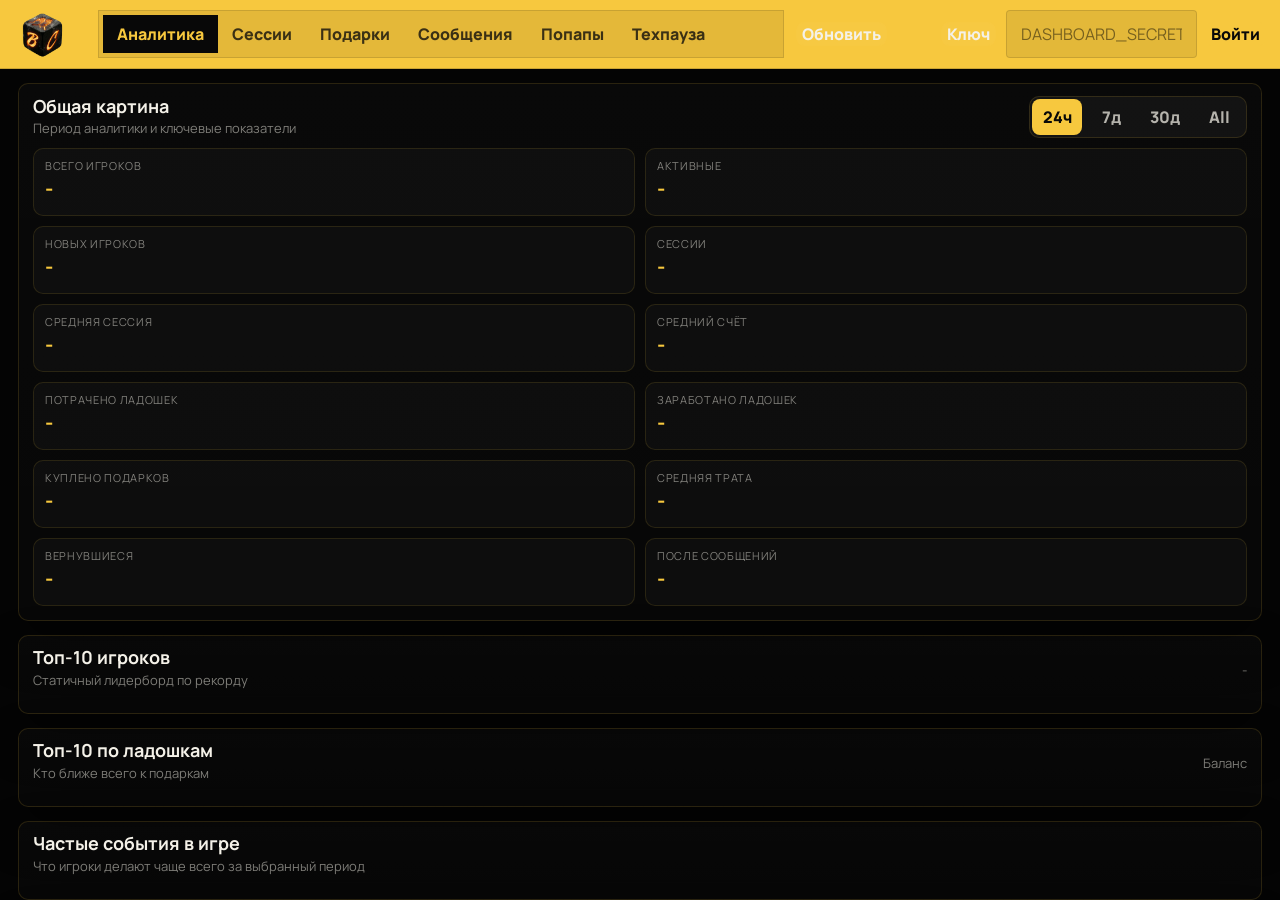
==== commit 9c6be7c3: "Harden score submission security" ====
--- a/dashboard.html
+++ b/dashboard.html
@@ -4,6 +4,7 @@
     <meta charset="UTF-8" />
     <meta name="viewport" content="width=device-width, initial-scale=1.0" />
     <title>Все Свои: Dashboard</title>
+    <link rel="icon" type="image/png" href="./assets/dashboard-favicon.png" />
     <link rel="preconnect" href="https://fonts.googleapis.com" />
     <link rel="preconnect" href="https://fonts.gstatic.com" crossorigin />
     <link
@@ -29,6 +30,7 @@
         </nav>
 
         <div class="dashboard-header-tools">
+          <button id="refresh-dashboard" class="dashboard-ghost-btn" type="button">Обновить</button>
           <span id="dashboard-loading" class="dashboard-loading" aria-hidden="true"></span>
           <p id="dashboard-status" class="dashboard-status" aria-live="polite"></p>
           <div id="auth-panel" class="auth-panel is-collapsed">
@@ -164,12 +166,20 @@
           </div>
           <div class="gifts-toolbar">
             <input id="gift-search" type="search" placeholder="Поиск по игроку или коду" />
+            <select id="gift-filter-type">
+              <option value="">Все типы</option>
+              <option value="gift">Подарки</option>
+              <option value="discount">Скидки</option>
+            </select>
             <select id="gift-filter-item">
-              <option value="">Все подарки</option>
+              <option value="">Все позиции</option>
               <option value="hookah">hookah</option>
               <option value="tea">tea</option>
               <option value="mundshtuk">mundshtuk</option>
               <option value="tshirt">tshirt</option>
+              <option value="discount30">discount30</option>
+              <option value="discount20">discount20</option>
+              <option value="discount10">discount10</option>
             </select>
             <select id="gift-filter-status">
               <option value="">Все статусы</option>
@@ -182,7 +192,8 @@
               <thead>
                 <tr>
                   <th>Игрок</th>
-                  <th>Подарок</th>
+                  <th>Тип</th>
+                  <th>Позиция</th>
                   <th>Код</th>
                   <th>Покупка</th>
                   <th>Статус</th>
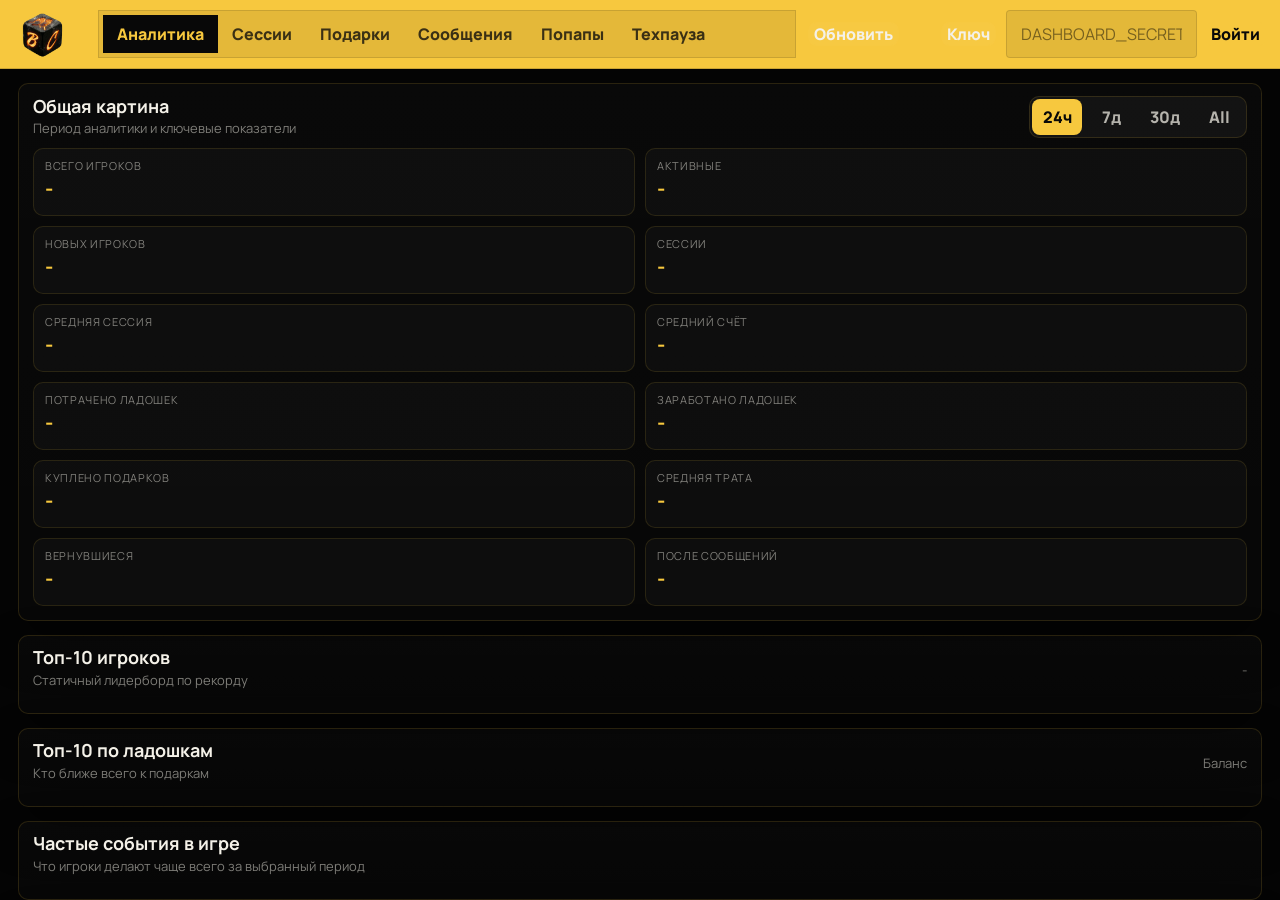
==== commit add48847: "Stop per-move writes and prune operational logs to fit the disk IO budget The database went offline:" ====
--- a/dashboard.html
+++ b/dashboard.html
@@ -11,7 +11,7 @@
       href="https://fonts.googleapis.com/css2?family=Cinzel:wght@600;700&family=Manrope:wght@500;700;800&display=swap"
       rel="stylesheet"
     />
-    <link rel="stylesheet" href="./dashboard.css" />
+    <link rel="stylesheet" href="./dashboard.css?v=20260817-iodiet" />
   </head>
   <body>
     <main class="dashboard-shell">
@@ -32,7 +32,6 @@
         <div class="dashboard-header-tools">
           <button id="refresh-dashboard" class="dashboard-ghost-btn" type="button">Обновить</button>
           <span id="dashboard-loading" class="dashboard-loading" aria-hidden="true"></span>
-          <p id="dashboard-status" class="dashboard-status" aria-live="polite"></p>
           <div id="auth-panel" class="auth-panel is-collapsed">
             <button id="toggle-secret" class="dashboard-ghost-btn dashboard-secret-toggle" type="button">Ключ</button>
             <div class="auth-row">
@@ -41,6 +40,8 @@
             </div>
           </div>
         </div>
+
+        <p id="dashboard-status" class="dashboard-status" aria-live="polite"></p>
       </header>
 
       <section id="analytics-panel" class="dashboard-panel is-active">
@@ -493,7 +494,7 @@
     <script>
       window.__SUPABASE_URL__ = window.__SUPABASE_URL__ || 'https://tnngitplssufqeqpxuib.supabase.co';
     </script>
-    <script src="./maintenance-config.js"></script>
-    <script src="./dashboard.js"></script>
+    <script src="./maintenance-config.js?v=20260817-iodiet"></script>
+    <script src="./dashboard.js?v=20260817-iodiet"></script>
   </body>
 </html>
--- a/dashboard.css
+++ b/dashboard.css
@@ -184,11 +184,20 @@
   gap: 12px;
 }
 
+/* Own row across the full header width. Sharing the right-hand column with the
+   tools let a long message push out over the (nowrap) tabs and cover them. */
 .dashboard-status {
-  min-height: 18px;
+  grid-column: 1 / -1;
   margin: 0;
-  color: rgba(10, 10, 10, 0.74);
+  padding: 2px 2px 4px;
+  color: rgba(10, 10, 10, 0.82);
   font-size: 12px;
+  font-weight: 700;
+  overflow-wrap: anywhere;
+}
+
+.dashboard-status:empty {
+  display: none;
 }
 
 .dashboard-loading {
